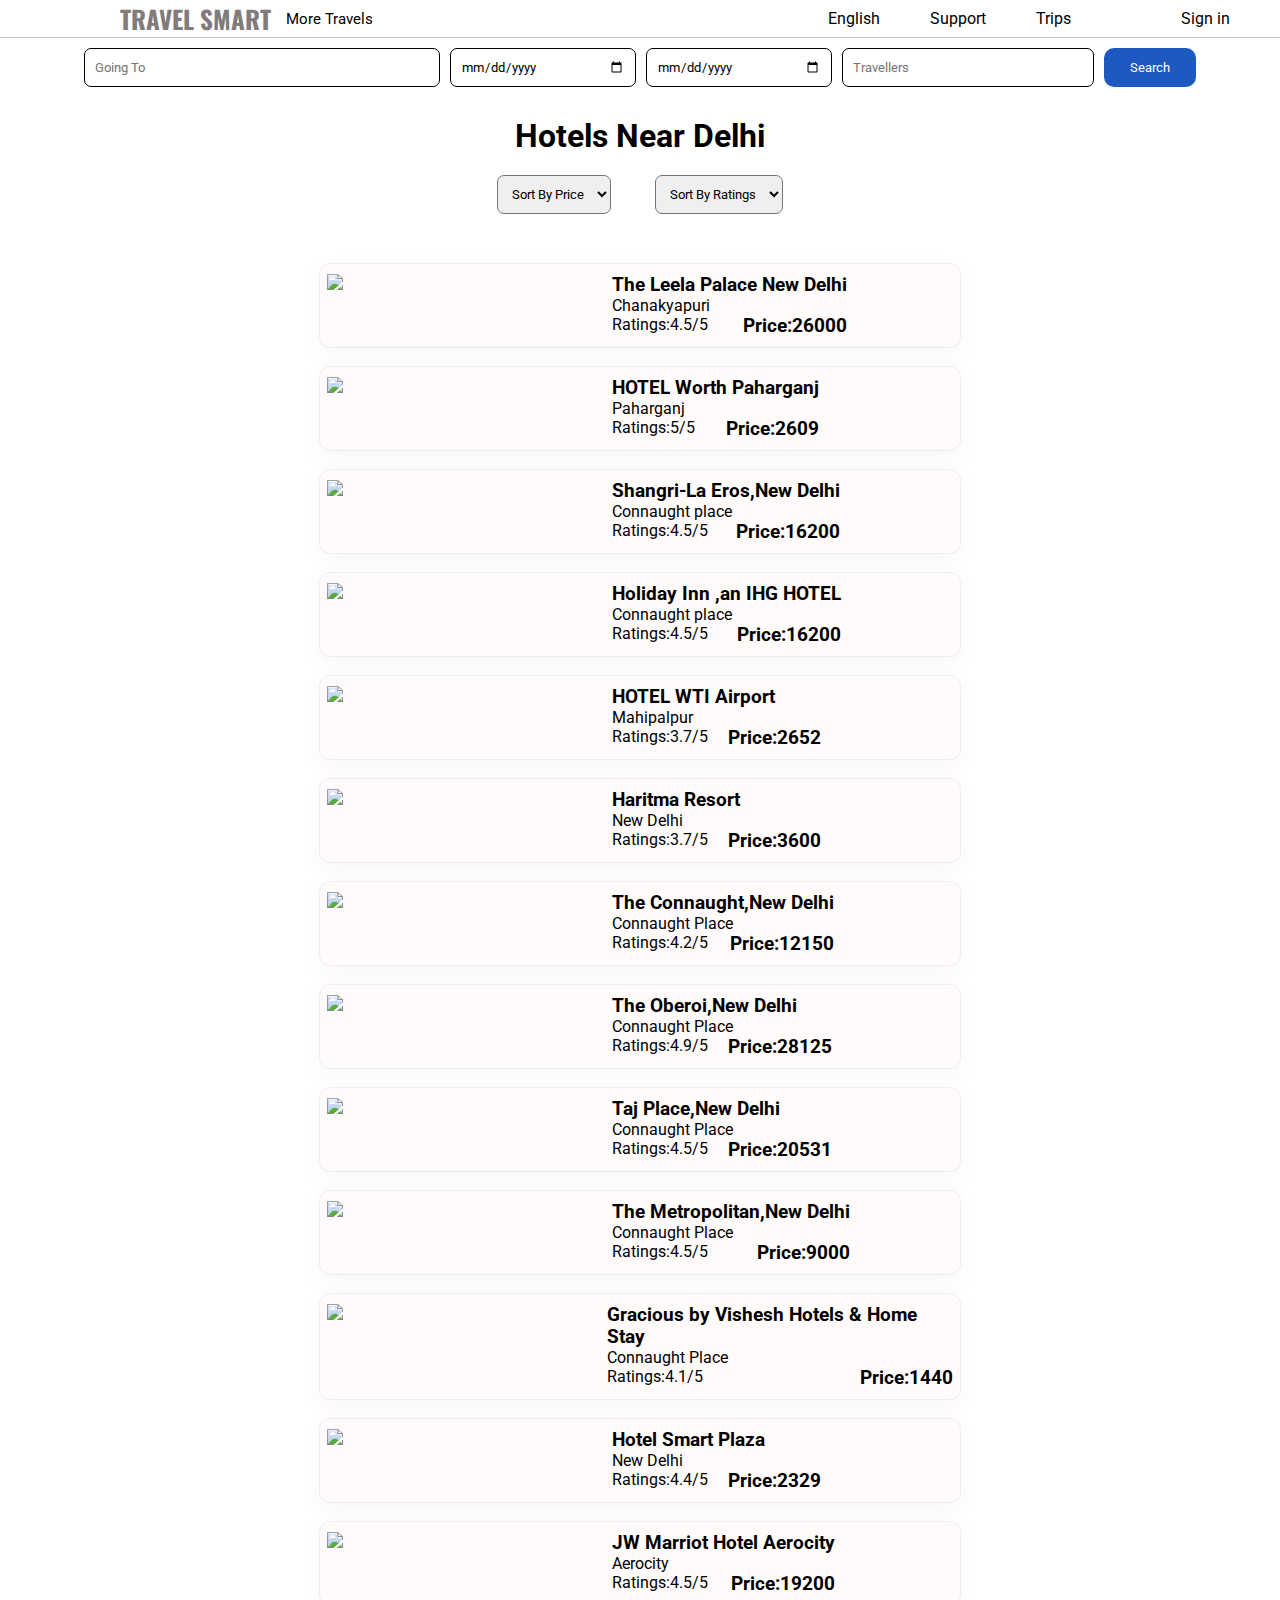
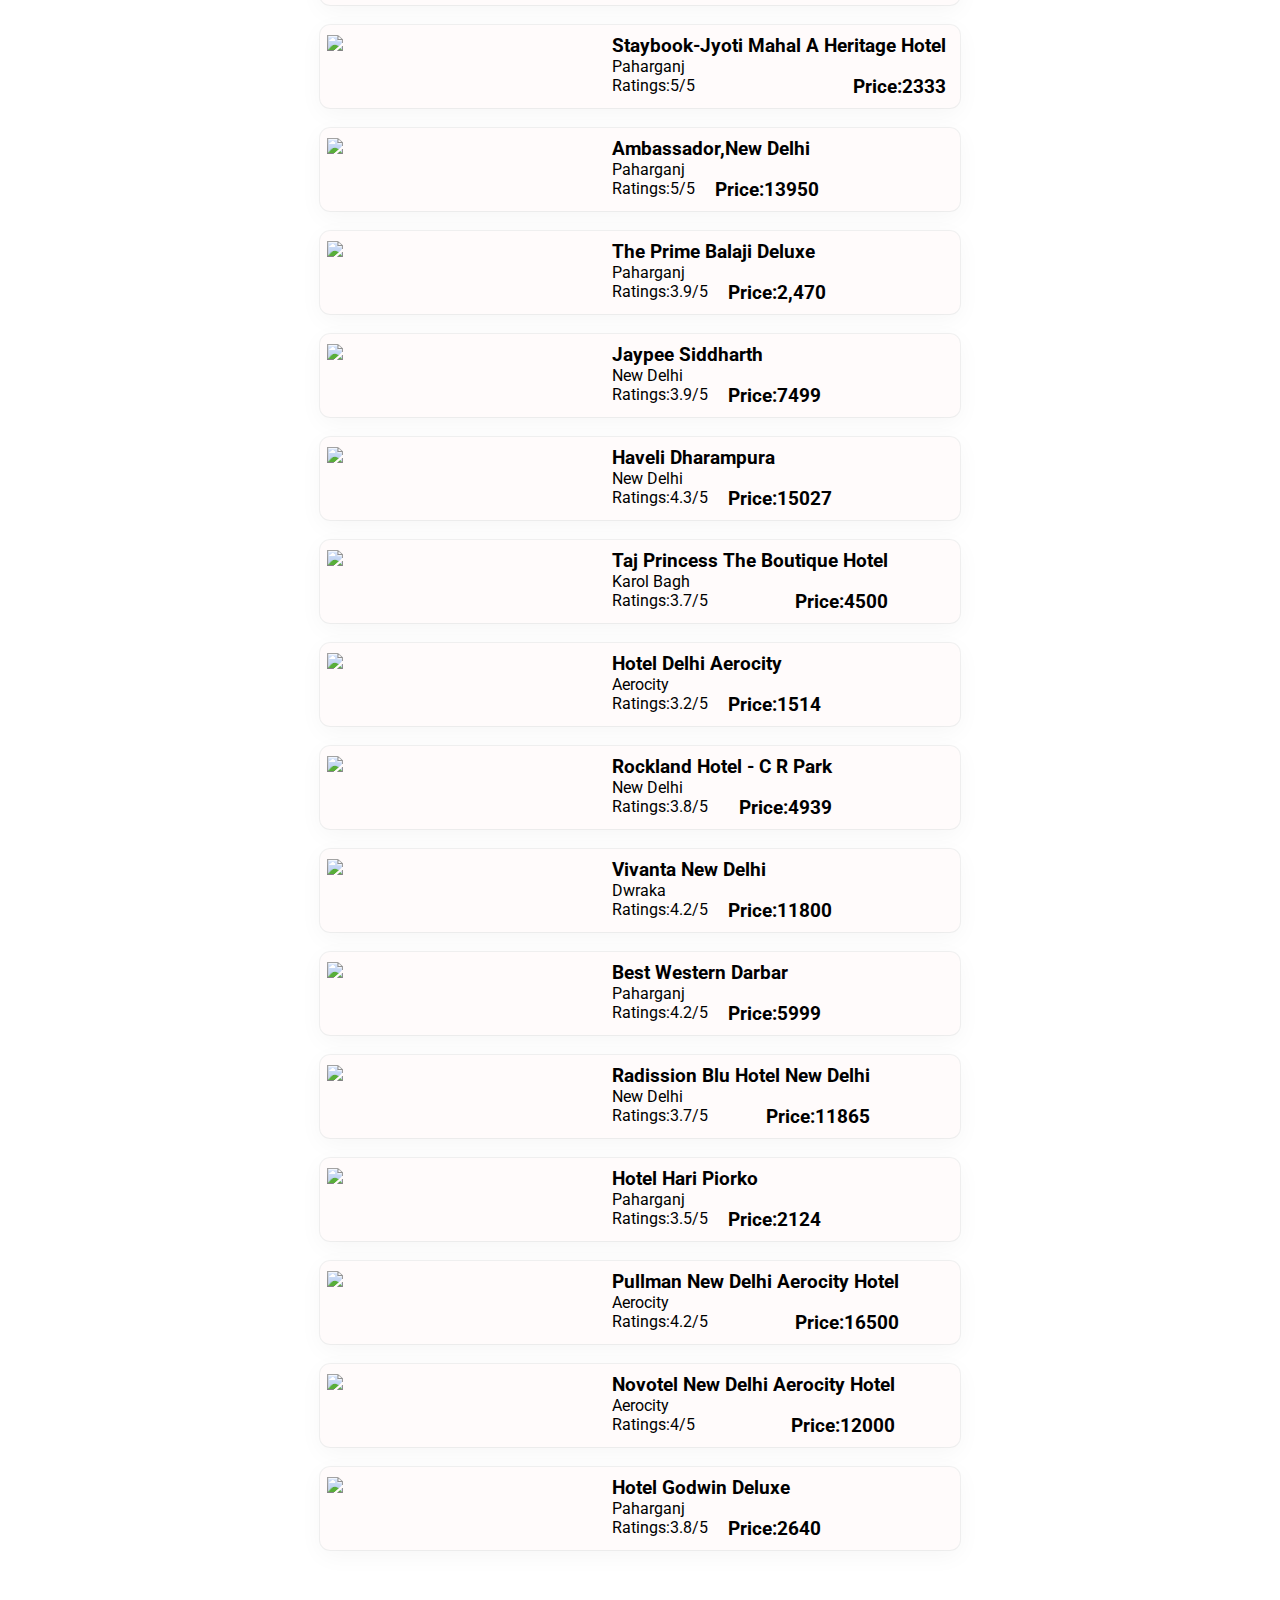
==== hotels.html @ 3d50ba8b "Added hotel Page" ====
<!DOCTYPE html>
<html lang="en">
  <head>
    <meta charset="UTF-8" />
    <meta http-equiv="X-UA-Compatible" content="IE=edge" />
    <meta name="viewport" content="width=device-width, initial-scale=1.0" />
    <title>Trips</title>
    <link rel="stylesheet" href="./homepage.css" />
    <link rel="stylesheet" href="./trips.css" />
    <script src="./hotel.js" defer></script>
  </head>
  <body>
    <nav>
      <div>
        <a id="logo" href="./index.html"
          ><img src="./Ashish 2 (4).png" alt=""
        /></a>
        <h2><a href="./index.html">TRAVEL SMART</a></h2>
        <div class="dropdown" data-dropdown>
          <button class="link" data-dropdown-button>
            More Travels<i class="fa-solid fa-angle-down"></i>
          </button>
          <div class="dropdown-menu information-grid">
            <div>
              <div class="dropdown-links">
                <a href="#"><i class="fa-solid fa-hotel"></i>Stays</a>
                <a href="#"
                  ><i class="fa-solid fa-plane-departure"></i>Flights</a
                >
                <a href="#"><i class="fa-sharp fa-solid fa-car"></i>Cars</a>
                <a href="#"><i class="fa-solid fa-briefcase"></i>Packages</a>
                <a href="#"
                  ><i class="fa-sharp fa-solid fa-gifts"></i>Holiday
                  activities</a
                >
                <a href="#">Deals</a>
                <a href="#">Group & Meetings</a>
                <a href="#">Mobiles</a>
              </div>
            </div>
          </div>
        </div>
      </div>
      <ul class="nav-elem">
        <li>
          <a href="#"><i class="fa-solid fa-globe"></i>English</a>
        </li>
        <li><a href="./support.html">Support</a></li>
        <li><a href="">Trips</a></li>
        <li>
          <a href="#"><i class="fa-solid fa-bell"></i></a>
        </li>
        <li><a href="./siginin.html">Sign in</a></li>
      </ul>
    </nav>
    <div id="input_group">
        <input placeholder="Going To" type="text" name="" id="goingTO">
        <input  type="date" name="" id="startDate">
        <input type="date" name="" id="endDate">
        <input placeholder="Travellers" type="text" name="" id="travelNo">
        <button id="btn">Search</button>
    </div>
    <h1 id="delhi">Hotels Near Delhi</h1>
    <div id="select">
      <select name="" id="price">
        <option value="">Sort By Price</option>
        <option value="LTH">Low To High</option>
        <option value="HTL">High To Low</option>
      </select>
      <select name="" id="ratings">
        <option value="">Sort By Ratings</option>
        <option value="LTH">Low To High</option>
        <option value="HTL">High To Low</option>
      </select>
    </div>
    <div class="container">
      <div>
        <img
          src="https://images.trvl-media.com/hotels/5000000/4660000/4651800/4651727/c9be0802.jpg?impolicy=resizecrop&rw=455&ra=fit"
          alt=""
        />
        <div class="title">
          <div>
            <h2>The Leela Palace New Delhi</h2>
            <p>Chanakyapuri</p>
          </div>
          <div class="price-component">
            <p><b>Ratings:</b> 4.5/5</p>
            <h3 class="price">Price:26,000</h3>
          </div>
        </div>
      </div>
    </div>
  </body>
</html>
---- homepage.css ----
@import url("https://fonts.googleapis.com/css2?family=Roboto:ital,wght@0,300;0,400;0,500;0,700;0,900;1,500&display=swap");
@import url("https://fonts.googleapis.com/css2?family=Nunito+Sans:wght@300;400;700&family=Oswald:wght@300;500;600&display=swap");

* {
  margin: 0;
  padding: 0;
  box-sizing: border-box;
  font-family: "Roboto", sans-serif;
}
nav h2{
  font-size: 25px;
}
nav h2>a{
  text-decoration: none;
  color: rgb(129, 123, 123);
  font-family: "Oswald", sans-serif;
}
nav h2>a:hover{
  color: rgb(16, 79, 174);
}
nav {
  display: flex;
  justify-content: space-between;
  background-color: #ffffff;
  align-items: center;
  border-bottom: 1px solid rgb(198 192 192);
}
input::-webkit-outer-spin-button,
input::-webkit-inner-spin-button {
  -webkit-appearance: none;
  margin: 0;
}
nav > div {
  display: flex;
  align-items: center;
}
nav > div > a {
  width: 100px;
}
nav > div > a > img {
  width: 78%;
}
nav > div > h2 {
  color: rgb(114, 113, 113);
  margin-right: 15px;
  font-family: "Oswald", sans-serif;
}
.nav-elem {
  width: 40%;
  display: flex;
  margin: 0;
  justify-content: space-evenly !important;
  align-items: center !important;
}
.nav-elem > li {
  list-style: none;
}
.nav-elem > li > a {
  text-decoration: none;
  color: black;
}
.nav-elem > li > a:hover {
  color: #3662d8;
}
.fa-solid {
  margin-right: 10px;
}
#logo {
  margin-left: 20px;
}
.trip-details {
  width: 90%;
  margin: 50px auto;
  border: 1px solid #727070;
  padding: 10px;
  border-radius: 10px;
  color: rgb(85 83 83);
}
.options {
  display: flex;
  margin-left: 13px;
  margin-right: 13px;
  padding: 0px 40px;
  justify-content: center;
  gap: 20px;
  border-bottom: 1px solid rgb(161 155 155);
  margin-bottom: 2px;
}
.options > * {
  margin-top: 30px;
}
.options > h4 > a {
  text-decoration: none;
  color: rgb(85 83 83);
  font-weight: 500;
}
.options>h4:first-child>a{
  color: rgb(31, 107, 206);
  border-bottom: 2px solid rgb(13, 99, 197);
}
.options > h4 > a:focus {
  color: rgb(31, 107, 206);
  border-bottom: 2px solid rgb(13, 99, 197);
}
.options > h4 > a:hover {
  color: rgb(99, 97, 97);
  border-bottom: 2px solid rgb(161 155 155);
}
.trip-input {
  margin: 30px 17px;
  position: relative;
}
.trip-input > input {
  margin-right: 5px;
  padding: 20px;
}
#location-dot {
  position: absolute;
  left: 5px;
  bottom: 14px;
}
#search {
  margin: 15px;
  margin-left: 500px;
  cursor: pointer;
  padding: 10px 50px;
  border: none;
  background-color: #3260de;
  color: white;
  font-size: 20px;
  border-radius: 10px;
}
#person {
  position: absolute;
  right: 320px;
  bottom: 15px;
}
#search:hover {
  background-color: #2c55c5;
}
#going {
  width: 408px;
  height: 40px;
  padding: 20px 24px;
  font-size: 16px;
  border-radius: 7px;
  border: 1px solid black;
}
.trip-input > input:focus {
  outline: none;
}
#start,
#end {
  width: 150px;
  height: 40px;
  border-radius: 7px;
  border: 1px solid black;
  padding: 20px;
}
#traveller {
  width: 330px;
  height: 40px;
  border-radius: 7px;
  border: 1px solid black;
  padding: 20px 25px;
  font-size: 15px;
}
.checkbox {
  margin-left: 18px;
}
.check {
  width: 20px;
  height: 20px;
  border-radius: 7px;
}
.rewards {
  width: 90%;
  margin: 50px auto;
  height: 400px;
  color: white;
  background: linear-gradient(rgb(25 24 25 / 50%), rgb(9 9 9 / 50%)),
    url("./background.jpg");
  background-size: cover;
  background-position: center center;
  background-repeat: no-repeat;
  border-radius: 10px;
}
.text {
  display: flex;
  flex-direction: column;
  padding: 60px 30px;
  margin-top: 40px;
}
.text > div > * {
  margin: 10px 0px;
  line-height: 1.4;
}

.text > div {
  width: 30%;
}
.member-btn {
  padding: 10px 15px;
  border: none;
  border-radius: 10px;
  background-color: #3260de;
  color: white;
  font-size: 17px;
  cursor: pointer;
}
.member-btn:hover {
  background-color: #2c55c5;
}
.qrcode {
  display: flex;
  width: 90%;
  gap: 10px;
  margin: 50px auto;
  height: auto;
  border-radius: 10px;
  border: 1px solid rgb(161 155 155);
  color: rgb(85 83 83);
}
.qrcode > div:first-child {
  width: 30%;
  height: 100%;
}
.qrcode > div:first-child > img {
  width: 100%;
}
.qrcode > div:nth-of-type(2) {
  width: 52%;
  display: flex;
  flex-direction: column;
  padding: 10px;
}
.top {
  height: 50%;
  margin: 10px 0px 0px 0px;
}
.top > * {
  line-height: 1.2;
}
.bottom {
  margin-top: 10px;
}
.qrcode > div:last-child {
  width: 15%;
  text-align: center;
}
.qrcode > div:last-child > img {
  width: 100%;
}
#qr {
  padding: 56px 20px 0px 20px;
}
.bottom > select {
  height: 40px;
  width: 138px;
  border-radius: 7px;
  outline: 0;
}
.bottom > input {
  height: 40px;
  width: 200px;
  border-radius: 7px;
  outline: 0;
  border: 1px solid black;
  padding: 20px;
}
#getApp {
  padding: 10px 50px;
  border: none;
  font-size: 17px;
  background: #2c55c5;
  border-radius: 10px;
  color: white;
  cursor: pointer;
}
.bottom > * {
  margin-right: 10px;
  margin-bottom: 6px;
}
.top > h1 {
  margin-bottom: 8px;
}
.top > p {
  font-size: 14px;
}
.dropdown {
  position: relative;
}
.dropdown-menu {
  position: absolute;
  left: 0;
  top: calc(100% + 0.5rem);
  background-color: white;
  padding: 0.75rem;
  pointer-events: none;
  border-radius: 0.25rem;
  box-shadow: rgba(129, 129, 139, 0.2) 0px 7px 29px 0px;
  opacity: 0;
  transform: translateY(-10px);
  transition: opacity 150ms ease-in-out, transform 150ms ease-in-out;
}
.dropdown.active .link,
.link:hover {
  color: #3662d8;
}
.dropdown.active > .link + .dropdown-menu {
  opacity: 1;
  transform: translateY(0);
  pointer-events: auto;
}
.information-grid {
  display: grid;
  grid-template-columns: repeat(1, max-content);
  gap: 2rem;
}
.dropdown-links {
  display: flex;
  flex-direction: column;
  gap: 0.25rem;
}
.dropdown-links > a {
  color: rgb(81, 78, 78);
  text-decoration: none;
  margin-bottom: 5px;
  padding: 10px 70px 10px 20px;
}
.dropdown-links > a:hover {
  background-color: rgb(184, 212, 249);
  border-radius: 10px;
}
.link {
  background: none;
  border: none;
  font-size: 15px;
  cursor: pointer;
}
.suggestion {
  width: 90%;
  margin: 50px auto;
  padding: 10px;
}
.suggestion > * {
  color: rgb(54, 53, 53);
  margin: 10px;
}
.suggested-elem {
  display: flex;
  gap: 10px;
  justify-content: start;
}
.suggested-elem > div {
  padding: 10px 10px 40px 5px;
  box-shadow: rgb(192 187 219 / 15%) 0px 48px 100px 0px;
  border-radius: 10px;
  border: 2px solid white;

}
.suggested-elem > div {
  width: 20%;
}
.suggested-elem > div:hover,
.footer-image:hover {
  border: 2px solid rgb(36, 107, 240);
}
.suggested-elem > div > img {
  margin-bottom: 5px;
  width: 100%;
}
.footer-image {
  width: 90%;
  height: 230px;
  margin: 50px auto;
  border: 2px solid white;
  background: linear-gradient(rgb(72 69 72 / 50%), rgb(109 103 103 / 50%)),
    url("https://a.travel-assets.com/travel-assets-manager/gmvd-1482-bookearly-emea/667x320.jpg");
  object-fit: contain;
  border-radius: 10px;
  display: flex;
  flex-direction: column;
  color: white;
  justify-content: end;
}
.footer-image > * {
  padding: 10px;
}
.desc {
  width: 26%;
  margin: 20px auto;
  text-align: center;
}
.desc > a {
  color: rgb(96, 96, 178);
  text-decoration: none;
  font-size: 12px;
}
.desc > p {
  font-size: 15px;
}
.desc > a:hover {
  border-bottom: 2px solid rgb(96, 96, 178);
}
footer {
  width: 90%;
  margin: 50px auto;
  display: grid;
  grid-template-columns: repeat(5, 1fr);
  padding: 20px;
  border-bottom: 1px solid #727070;
}
footer h2 {
  font-family: "Oswald", sans-serif;
  color: rgb(48 29 143);
}
footer > div > a {
  display: block;
  margin: 10px 0px;
  font-size: 12px;
  text-decoration: none;
  color: rgb(96, 96, 178);
}
.end {
  text-align: center;
  width: 90%;
  margin: 30px auto;
}
.end > small {
  opacity: 60%;
}
.end > img {
  display: block;
  margin: 0 450px;
}
---- trips.css ----
@import url("https://fonts.googleapis.com/css2?family=Roboto:ital,wght@0,300;0,400;0,500;0,700;0,900;1,500&display=swap");
@import url("https://fonts.googleapis.com/css2?family=Nunito+Sans:wght@300;400;700&family=Oswald:wght@300;500;600&display=swap");
* {
  margin: 0;
  padding: 0;
  box-sizing: border-box;
  font-family: "Roboto", sans-serif;
}
.container {
  width: 50%;
  margin: 50px auto;
}
.container > div {
  display: flex;
  gap: 10px;
  padding: 10px 7px;
  box-shadow: rgba(0, 0, 0, 0.04) 0px 6px 24px 0px,
    rgba(0, 0, 0, 0.05) 0px 0px 0px 1px;
  border-radius: 10px;
  margin: 20px 0;
  background: #fffbfb;
}
.container > div > img {
  width: 44%;
}
.title {
  display: flex;
  flex-direction: column;
  justify-content: space-between;
}

.price-component {
  display: flex;
  justify-content: space-between;
  gap: 20px;
}
#select {
  margin: 20px 0;
  text-align: center;
}
#select > * {
  padding: 10px;
  margin: 0 20px;
  border-radius: 7px;
}
#delhi {
  text-align: center;
  margin: 20px 0;
}
#input_group {
  width: 90%;
  margin: auto;
  padding: 10px 20px;
  display: grid;
  gap: 10px;
  grid-template-areas: "one one one  two three four five";
}
#input_group>input{
  border: 1px solid black;
  outline: 0;
  border-radius: 7px;
  padding: 10px;
}
#goingTO{
  grid-area: one;
}
#startDate{
  grid-area: two;
}
#endDate{
  grid-area: three;
}
#travelNo{
  grid-area: four;
}
#btn{
  grid-area: five;
  background-color: rgb(29, 89, 193);
  border: none;
  color: white;
  border-radius: 10px;
  cursor: pointer;
}
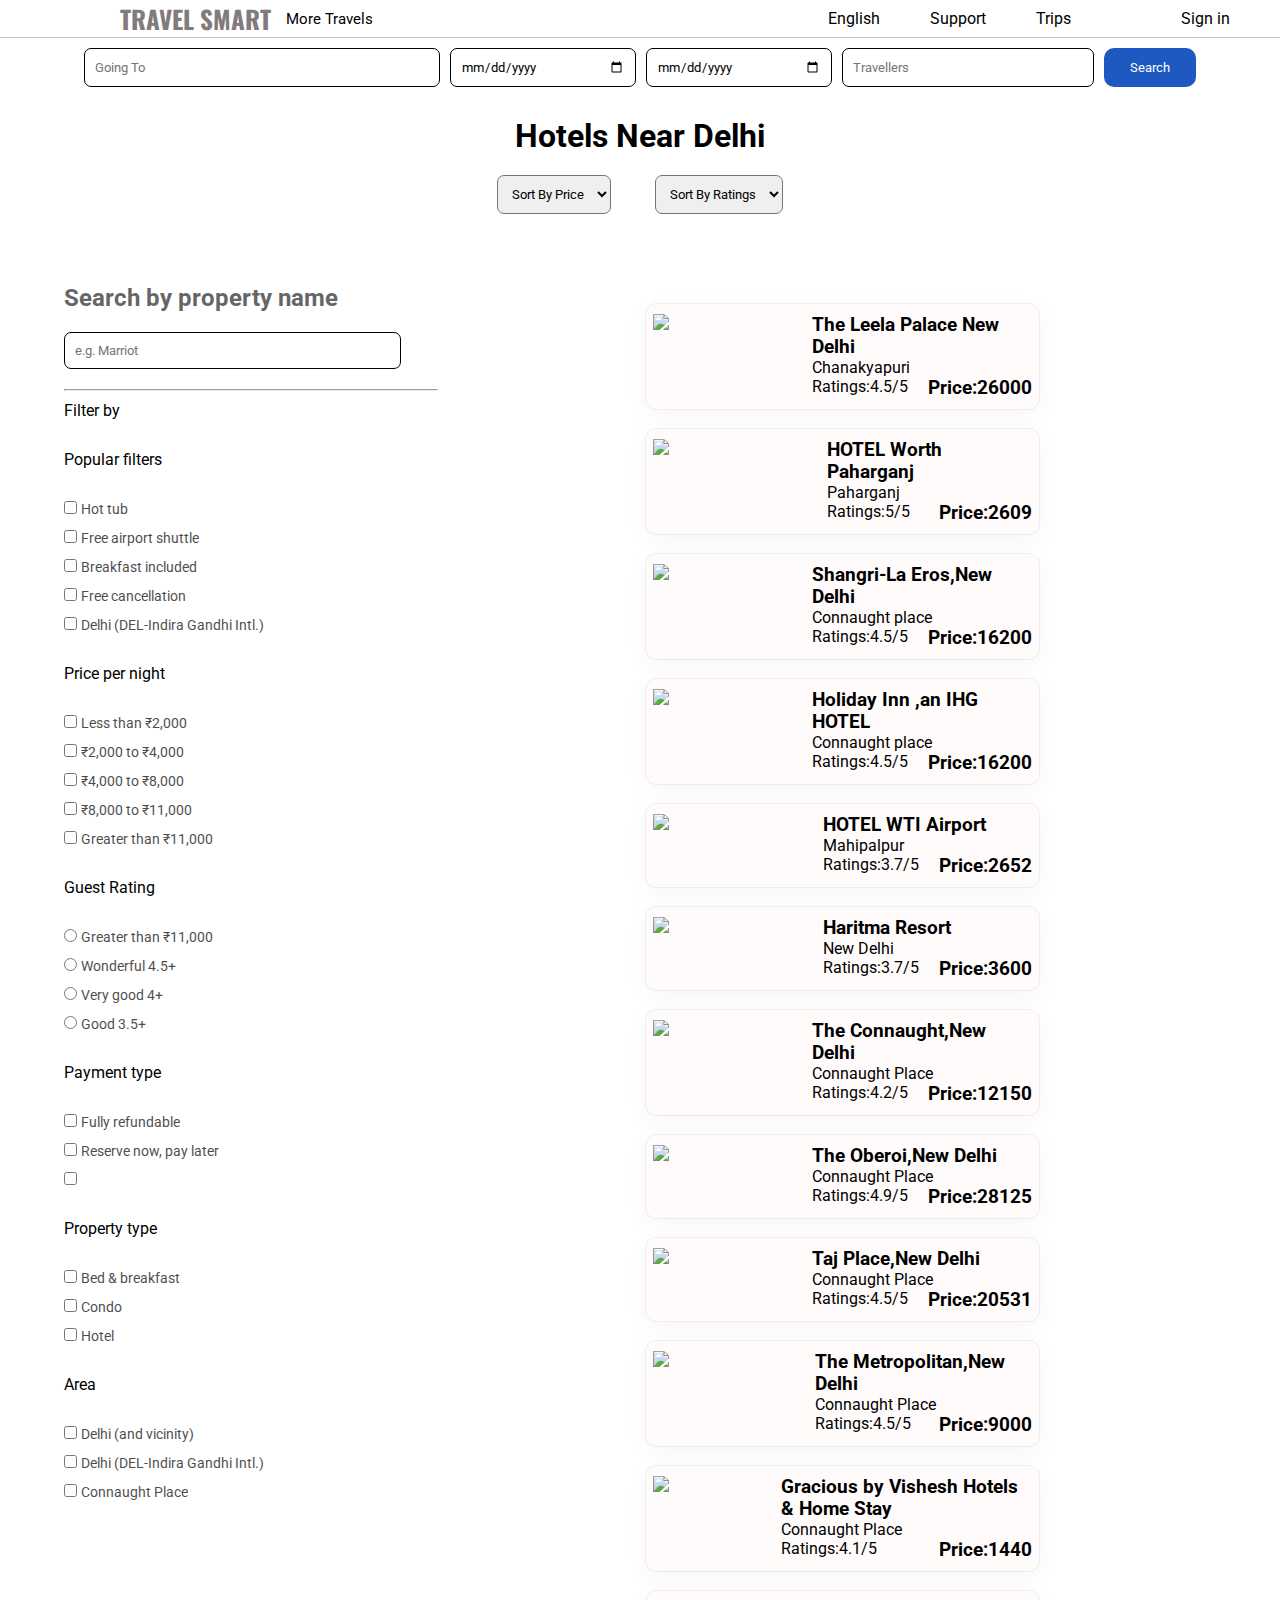
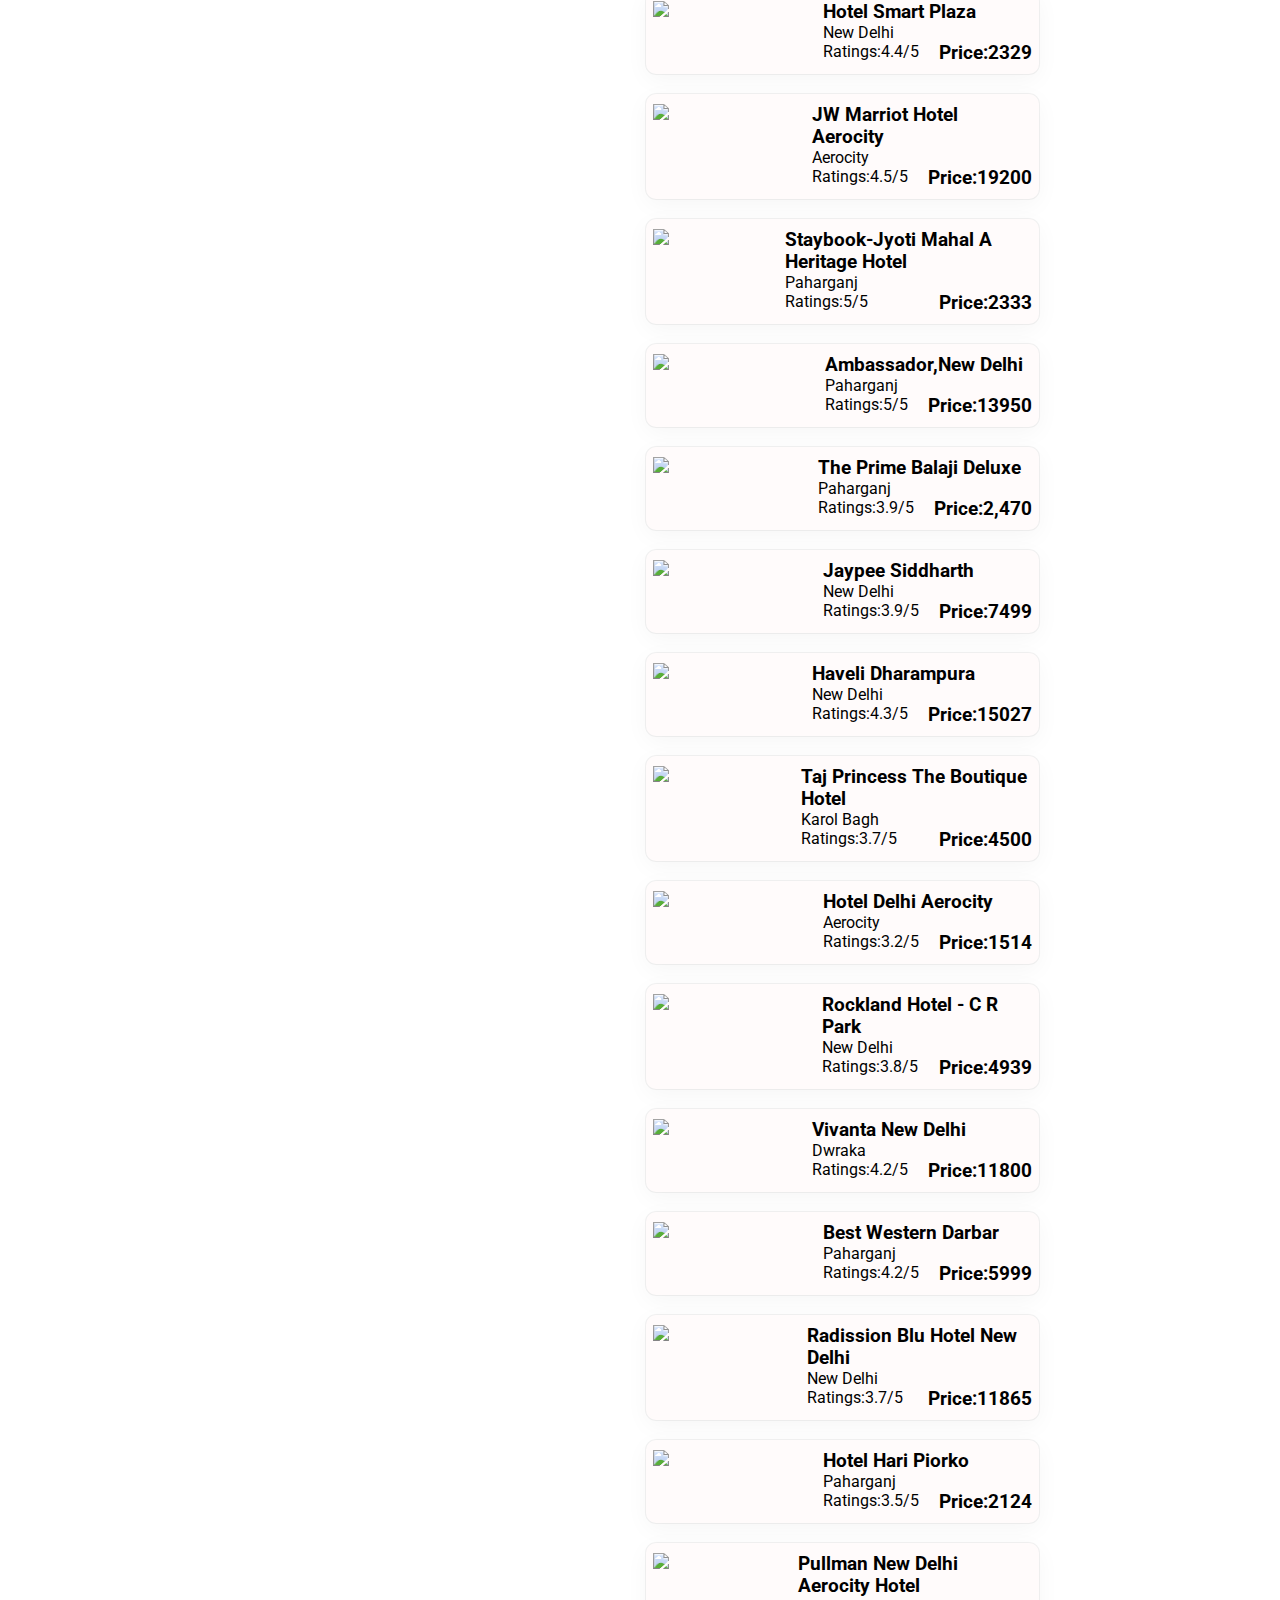
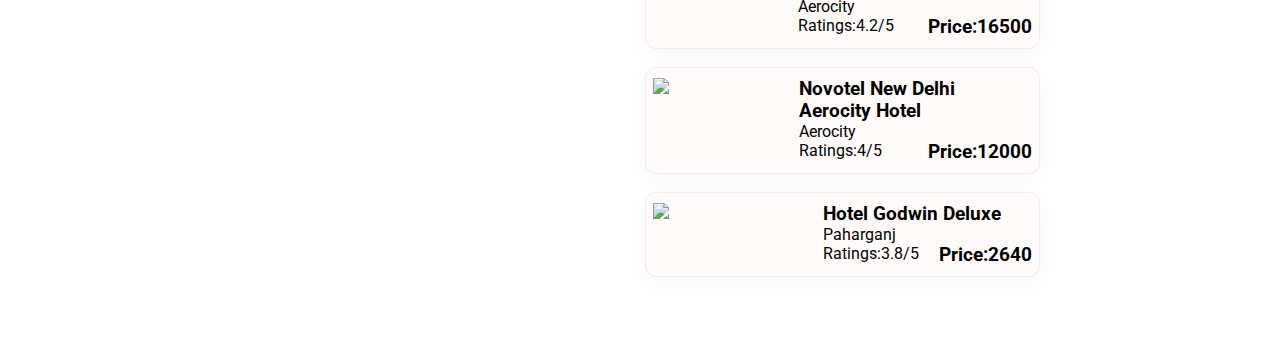
==== commit 5d0bca71: "Merge pull request #18 from malonicester/day-5" ====
--- a/hotels.html
+++ b/hotels.html
@@ -6,8 +6,16 @@
     <meta name="viewport" content="width=device-width, initial-scale=1.0" />
     <title>Trips</title>
     <link rel="stylesheet" href="./homepage.css" />
+    <link rel="icon" type="image/x-icon" href="./143847_expedia_icon.png" />
     <link rel="stylesheet" href="./trips.css" />
     <script src="./hotel.js" defer></script>
+    <link
+      rel="stylesheet"
+      href="https://cdnjs.cloudflare.com/ajax/libs/font-awesome/6.2.0/css/all.min.css"
+      integrity="sha512-xh6O/CkQoPOWDdYTDqeRdPCVd1SpvCA9XXcUnZS2FmJNp1coAFzvtCN9BmamE+4aHK8yyUHUSCcJHgXloTyT2A=="
+      crossorigin="anonymous"
+      referrerpolicy="no-referrer"
+    />
   </head>
   <body>
     <nav>
@@ -54,11 +62,11 @@
       </ul>
     </nav>
     <div id="input_group">
-        <input placeholder="Going To" type="text" name="" id="goingTO">
-        <input  type="date" name="" id="startDate">
-        <input type="date" name="" id="endDate">
-        <input placeholder="Travellers" type="text" name="" id="travelNo">
-        <button id="btn">Search</button>
+      <input placeholder="Going To" type="text" name="" id="goingTO" />
+      <input type="date" name="" id="startDate" />
+      <input type="date" name="" id="endDate" />
+      <input placeholder="Travellers" type="text" name="" id="travelNo" />
+      <button id="btn">Search</button>
     </div>
     <h1 id="delhi">Hotels Near Delhi</h1>
     <div id="select">
@@ -73,20 +81,128 @@
         <option value="HTL">High To Low</option>
       </select>
     </div>
-    <div class="container">
-      <div>
-        <img
-          src="https://images.trvl-media.com/hotels/5000000/4660000/4651800/4651727/c9be0802.jpg?impolicy=resizecrop&rw=455&ra=fit"
-          alt=""
-        />
-        <div class="title">
-          <div>
-            <h2>The Leela Palace New Delhi</h2>
-            <p>Chanakyapuri</p>
-          </div>
-          <div class="price-component">
-            <p><b>Ratings:</b> 4.5/5</p>
-            <h3 class="price">Price:26,000</h3>
+    <div class="wrapper">
+      <div class="search-box">
+        <h2>Search by property name</h2>
+        <input placeholder="e.g. Marriot" type="text" name="" id="eg" />
+        <hr />
+        <p>Filter by</p>
+        <label class="separation" for="">Popular filters</label>
+        <div class="checkbox">
+          <div class="filter-elem">
+            <input type="checkbox" name="" id="" />
+            <label for="">Hot tub</label>
+          </div>
+          <div class="filter-elem">
+            <input type="checkbox" name="" id="" />
+            <label for="">Free airport shuttle</label>
+          </div>
+          <div class="filter-elem">
+            <input type="checkbox" name="" id="" />
+            <label for="">Breakfast included</label>
+          </div>
+          <div class="filter-elem">
+            <input type="checkbox" name="" id="" />
+            <label for="">Free cancellation</label>
+          </div>
+          <div class="filter-elem">
+            <input type="checkbox" name="" id="" />
+            <label for="">Delhi (DEL-Indira Gandhi Intl.)</label>
+          </div>
+
+          <label class="separation" for="">Price per night</label>
+          <div class="filter-elem">
+            <input type="checkbox" name="" id="" />
+            <label for="">Less than ₹2,000</label>
+          </div>
+          <div class="filter-elem">
+            <input type="checkbox" name="" id="" />
+            <label for="">₹2,000 to ₹4,000</label>
+          </div>
+          <div class="filter-elem">
+            <input type="checkbox" name="" id="" />
+            <label for="">₹4,000 to ₹8,000</label>
+          </div>
+          <div class="filter-elem">
+            <input type="checkbox" name="" id="" />
+            <label for="">₹8,000 to ₹11,000 </label>
+          </div>
+          <div class="filter-elem">
+            <input type="checkbox" name="" id="" />
+            <label for="">Greater than ₹11,000 </label>
+          </div>
+          <label class="separation" for="">Guest Rating</label>
+          <div class="filter-elem">
+            <input type="radio" name="" id="" />
+            <label for="">Greater than ₹11,000 </label>
+          </div>
+          <div class="filter-elem">
+            <input type="radio" name="" id="" />
+            <label for="">Wonderful 4.5+ </label>
+          </div>
+          <div class="filter-elem">
+            <input type="radio" name="" id="" />
+            <label for="">Very good 4+ </label>
+          </div>
+          <div class="filter-elem">
+            <input type="radio" name="" id="" />
+            <label for="">Good 3.5+</label>
+          </div>
+          <label class="separation" for="">Payment type</label>
+          <div class="filter-elem">
+            <input type="checkbox" name="" id="" />
+            <label for="">Fully refundable</label>
+          </div>
+          <div class="filter-elem">
+            <input type="checkbox" name="" id="" />
+            <label for="">Reserve now, pay later</label>
+          </div>
+          <div class="filter-elem">
+            <input type="checkbox" name="" id="" />
+          </div>
+          <label class="separation" for="">Property type</label>
+          <div class="filter-elem">
+            <input type="checkbox" name="" id="" />
+            <label for="">Bed & breakfast</label>
+          </div>
+          <div class="filter-elem">
+            <input type="checkbox" name="" id="" />
+            <label for="">Condo</label>
+          </div>
+          <div class="filter-elem">
+            <input type="checkbox" name="" id="" />
+            <label for="">Hotel</label>
+          </div>
+          <label class="separation" for="">Area</label>
+          <div class="filter-elem">
+            <input type="checkbox" name="" id="" />
+            <label for="">Delhi (and vicinity)</label>
+          </div>
+          <div class="filter-elem">
+            <input type="checkbox" name="" id="" />
+            <label for="">Delhi (DEL-Indira Gandhi Intl.) </label>
+          </div>
+          <div class="filter-elem">
+            <input type="checkbox" name="" id="" />
+            <label for="">Connaught Place </label>
+          </div>
+        </div>
+      </div>
+      <div class="container">
+        <div>
+          <img
+            src="https://images.trvl-media.com/hotels/5000000/4660000/4651800/4651727/c9be0802.jpg?impolicy=resizecrop&rw=455&ra=fit"
+            alt=""
+          />
+          <div class="title">
+            <div>
+              <h2>The Leela Palace New Delhi</h2>
+              <p>Chanakyapuri</p>
+            </div>
+            <div class="price-component">
+              <p><b>Ratings:</b> 4.5/5</p>
+              <h3 class="price">Price:26,000</h3>
+            </div>
           </div>
         </div>
       </div>
--- a/trips.css
+++ b/trips.css
@@ -7,7 +7,6 @@
   font-family: "Roboto", sans-serif;
 }
 .container {
-  width: 50%;
   margin: 50px auto;
 }
 .container > div {
@@ -55,29 +54,64 @@
   gap: 10px;
   grid-template-areas: "one one one  two three four five";
 }
-#input_group>input{
+#input_group > input {
   border: 1px solid black;
   outline: 0;
   border-radius: 7px;
   padding: 10px;
 }
-#goingTO{
+#goingTO {
   grid-area: one;
 }
-#startDate{
+#startDate {
   grid-area: two;
 }
-#endDate{
+#endDate {
   grid-area: three;
 }
-#travelNo{
+#travelNo {
   grid-area: four;
 }
-#btn{
+#btn {
   grid-area: five;
   background-color: rgb(29, 89, 193);
   border: none;
   color: white;
   border-radius: 10px;
   cursor: pointer;
+}
+.wrapper {
+  width: 90%;
+  margin: auto;
+  display: grid;
+  gap: 30px;
+  grid-template-columns: 1fr 2fr;
+}
+.search-box {
+  margin: 40px 0;
+}
+.search-box > * {
+  margin: 10px 0;
+}
+#eg {
+  border-radius: 7px;
+  padding: 10px;
+  outline: 0;
+  border: 1px solid black;
+  width: 90%;
+}
+.filter-elem {
+  margin: 10px 0;
+}
+.separation {
+  margin: 20px 0px;
+  display: inline-block;
+
+}
+.filter-elem > label{
+  opacity: 70%;
+  font-size: 14px;
+}
+.search-box>h2{
+  opacity: 60%;
 }